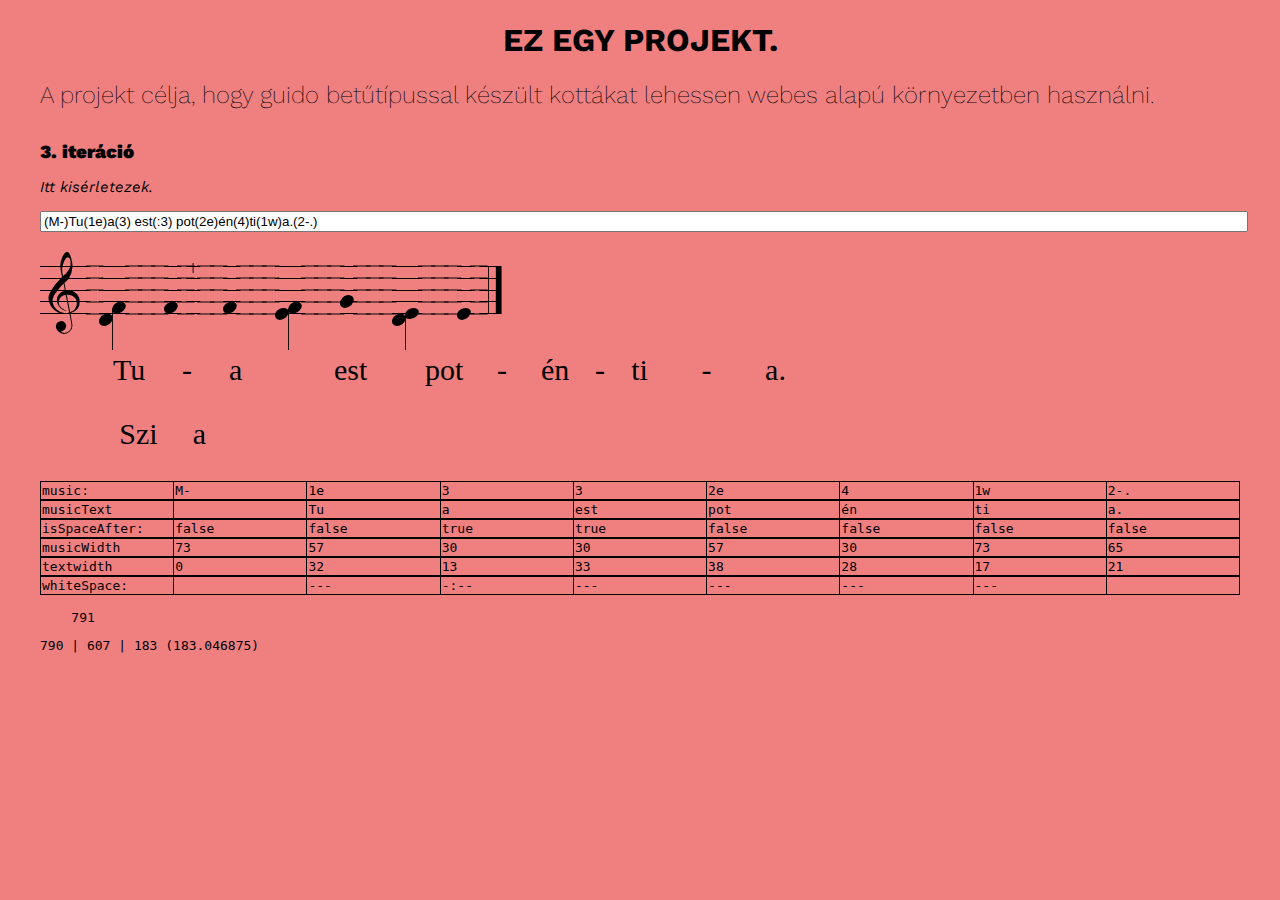
==== it3.html @ a26e862a "import all the gitless results of the project" ====
<!DOCTYPE html>
<html lang="en">
<head>
    <meta charset="UTF-8">
    <meta http-equiv="X-UA-Compatible" content="IE=edge">
    <meta name="viewport" content="width=device-width, initial-scale=1.0">
    <link rel="stylesheet" href="./styles.css">
    <title>Document</title>
</head>
<body>
    <h1>Ez egy projekt.</h1>
    <h2>A projekt célja, hogy guido betűtípussal készült kottákat lehessen webes alapú környezetben használni.</h2> 
    

    <h3>3. iteráció</h3>
    <p>Itt kisérletezek.</p>
    <input id="musIn" value="(M-)Tu(1e)a(3) est(:3) pot(2e)én(4)ti(1w)a.(2-.)" style="width: 100%;" oninput="workspace()">
    <p id="musOut" class="music"></p>
    <pre id="musicTextOut" class="musictext"></pre>
    <pre class="musictext"><span style="width: 60px"></span><span style="width: 77px;">Szi</span><span style="width: 45px;">a</span> </pre>
    <pre id="place"></pre>

    <script src="./musicconvert.js"></script>
</body>
</html>
---- styles.css ----
@import url('https://fonts.googleapis.com/css2?family=Work+Sans:ital,wght@0,200;0,400;1,200;1,500&display=swap');

@font-face {
    font-family: 'GuidoHU';
    src: url(./guidohu_.ttf) format("truetype");
}

body {
    width: 1200px;
    margin: auto;
    background-color: lightcoral;
    color: black;
}

h1 {
    font-family: 'Work Sans';
    text-align: center;
    text-transform: uppercase;
}

h2 {
    font-family: 'Work Sans';
    font-weight: 200;
    
    text-align: justify;
}

h3 {
    font-family: 'Work Sans';
    font-weight: 900;
    margin-top: 2rem;
    margin-bottom: 0px;
}

p {
    font-family: 'Work Sans';
    font-weight: 400;
    font-size: 15px;
    font-style: italic;
    text-align: justify;
}

mark {
    font-size: 15px;
    font-style: normal;
    background-color: inherit;
    font-family: Consolas;
}

.music {
    width: fit-content;
    font-style: normal;
    font-size: 60px;
    font-family: 'GuidoHU';
    white-space: nowrap;
    overflow: hidden;
    text-overflow: clip;
    margin-top: 0px;
    margin-bottom: 0px;
}

.musictext {
    width: fit-content;
    font-size: 30px;
    font-family: 'Book Antiqua';
    margin-top: 0px;
    overflow: hidden;
    text-overflow: ellipsis;
}

.musictext span {
    display: inline-block;
    text-align: center;
}

em {
    font-weight: bold;
    font-style: normal;
    color: red;
}

table {
    table-layout: fixed;
    width: 100%;
}
table, th, td {
    border: 1px solid black;
    border-collapse: collapse;
  }

@media screen and (max-width: 1000px) {
    body {
        width: 80%
    }
}
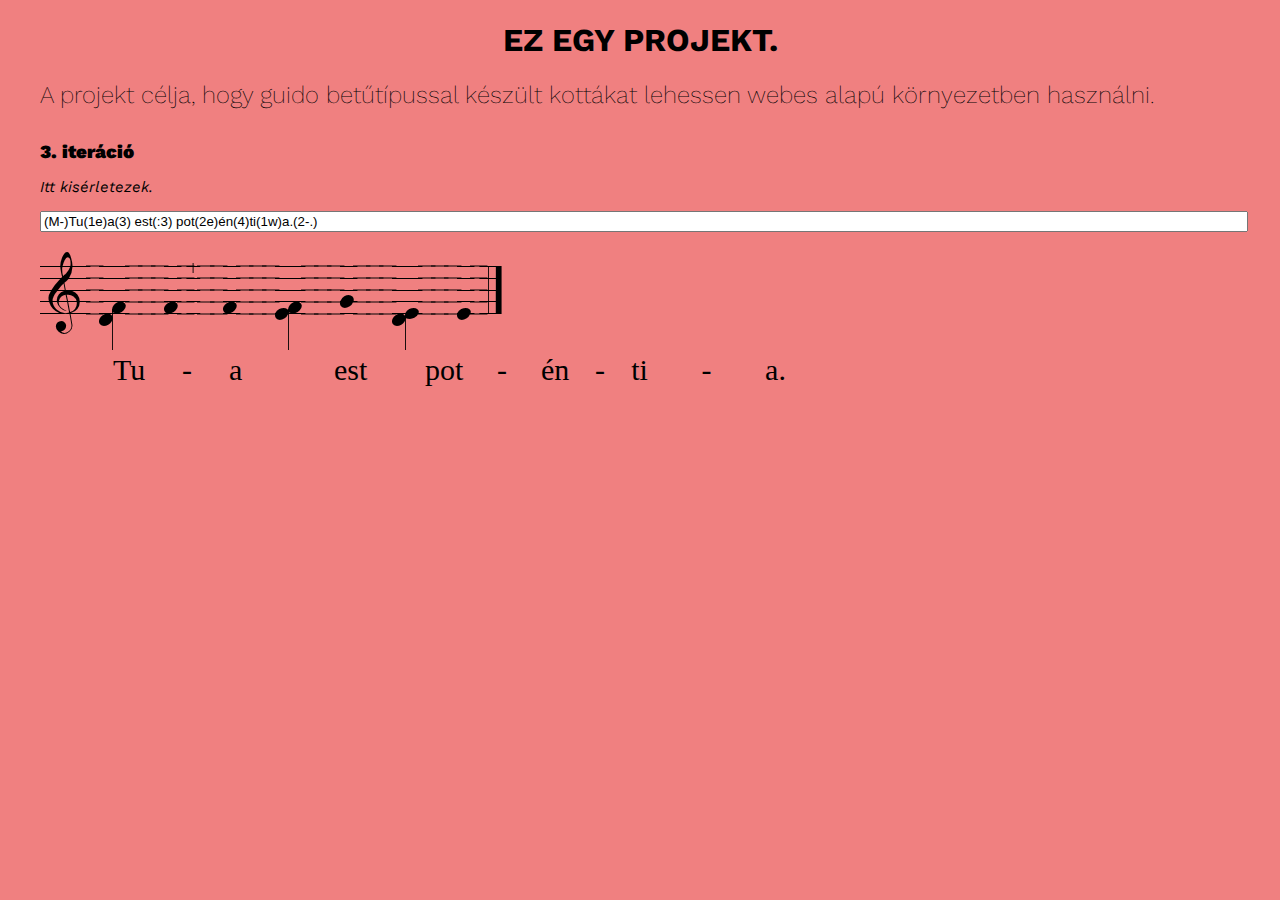
==== commit 0bad1d44: "make the contents more publicable" ====
--- a/it3.html
+++ b/it3.html
@@ -17,8 +17,6 @@
     <input id="musIn" value="(M-)Tu(1e)a(3) est(:3) pot(2e)én(4)ti(1w)a.(2-.)" style="width: 100%;" oninput="workspace()">
     <p id="musOut" class="music"></p>
     <pre id="musicTextOut" class="musictext"></pre>
-    <pre class="musictext"><span style="width: 60px"></span><span style="width: 77px;">Szi</span><span style="width: 45px;">a</span> </pre>
-    <pre id="place"></pre>
 
     <script src="./musicconvert.js"></script>
 </body>
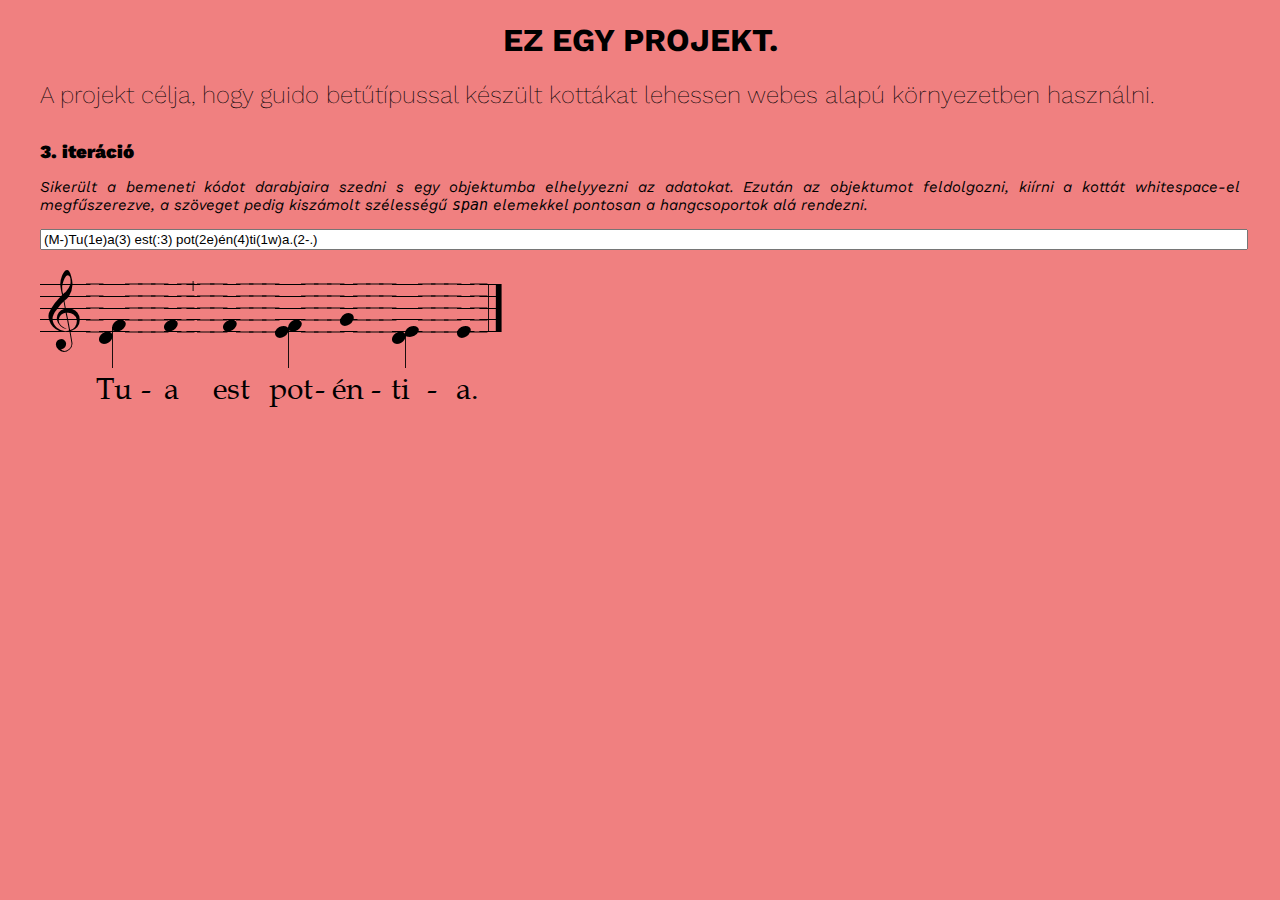
==== commit fccb9518: "add preloaded font to avoid unloaded font compution bugs" ====
--- a/it3.html
+++ b/it3.html
@@ -4,8 +4,10 @@
     <meta charset="UTF-8">
     <meta http-equiv="X-UA-Compatible" content="IE=edge">
     <meta name="viewport" content="width=device-width, initial-scale=1.0">
+    <link rel="preload" href="./guidohu_.ttf" as="font" type="font/ttf" crossorigin>
     <link rel="stylesheet" href="./styles.css">
     <title>Document</title>
+    <script src="./musicconvert.js" defer></script>
 </head>
 <body>
     <h1>Ez egy projekt.</h1>
@@ -13,11 +15,14 @@
     
 
     <h3>3. iteráció</h3>
-    <p>Itt kisérletezek.</p>
-    <input id="musIn" value="(M-)Tu(1e)a(3) est(:3) pot(2e)én(4)ti(1w)a.(2-.)" style="width: 100%;" oninput="workspace()">
+    <p>Sikerült a bemeneti kódot darabjaira szedni s egy objektumba elhelyyezni az adatokat. Ezután az objektumot
+        feldolgozni, kiírni
+        a kottát whitespace-el megfűszerezve, a szöveget pedig kiszámolt szélességű <code>span</code> elemekkel
+        pontosan a hangcsoportok alá rendezni.
+    </p>
+    <input id="musIn" value="(M-)Tu(1e)a(3) est(:3) pot(2e)én(4)ti(1w)a.(2-.)" style="width: 100%;"
+        oninput="callThis()">
     <p id="musOut" class="music"></p>
     <pre id="musicTextOut" class="musictext"></pre>
-
-    <script src="./musicconvert.js"></script>
 </body>
 </html>--- a/styles.css
+++ b/styles.css
@@ -3,6 +3,30 @@
 @font-face {
     font-family: 'GuidoHU';
     src: url(./guidohu_.ttf) format("truetype");
+}
+
+@font-face {
+    font-family: "Book Antiqua";
+    src: url(./BKANT.TTF);
+}
+
+@font-face {
+    font-family: "Book Antiqua";
+    src: url(./ANTQUAB.TTF);
+    font-weight: bold;
+}
+
+@font-face {
+    font-family: "Book Antiqua";
+    src: url(./ANTQUAI.TTF);
+    font-style: italic;
+}
+
+@font-face {
+    font-family: "Book Antiqua";
+    src: url(./ANTQUABI.TTF);
+    font-weight: bold;
+    font-style: italic;
 }
 
 body {
